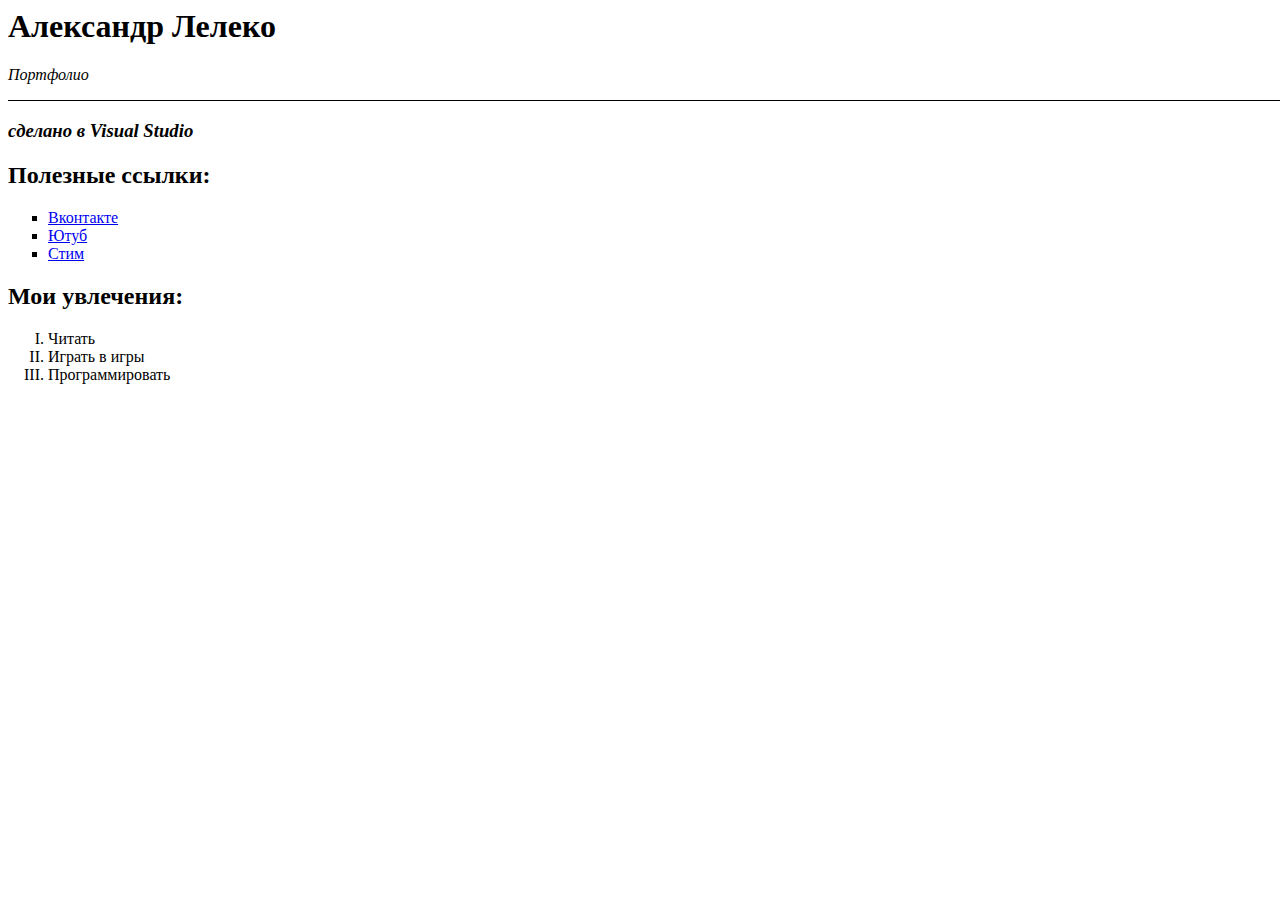
==== index.html @ 64385050 "Optimization" ====
<html>
<head>
    <meta charset="UTF-8"/>
        <title>My first site</title>
</head>
    <body>
        <h1><strong>Александр Лелеко</strong></h1>
        <p><em>Портфолио</em></p>
        <!-- <br  \> -->
        <hr color="black" size="1" width="5000" \>
        <h3><em>сделано в Visual Studio</em></h3>
        <h2>Полезные ссылки:</h2>
        <ul type="square">
         <li><a href="https://vk.com/alexanderleleko" target="_blank">Вконтакте</a></li>
         <li><a href="https://www.youtube.com/channel/UCENTzkxwWaE_9ABpv8NUvBg" target="_blank">Ютуб</a></li>
         <li><a href="https://s.team/p/fqgd-bvdv/kmqdqggh" target="_blank">Стим</a></li>
        </ul>
        <h2>Мои увлечения:</h2>
        <ol type="I">
            <li>Читать</li>
            <li>Играть в игры</li>
            <li>Программировать</li>
        </ol>
    </body>
</html>
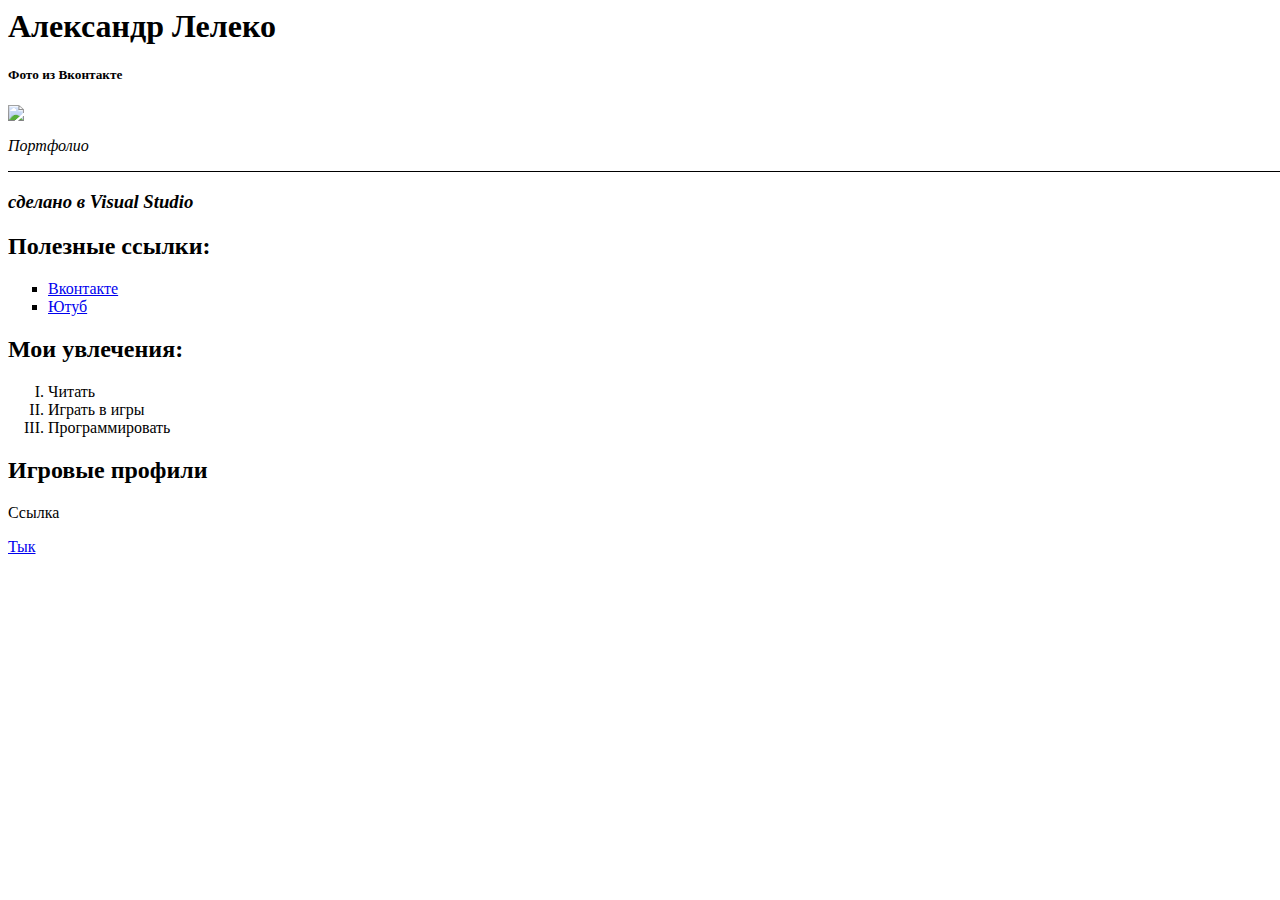
==== commit 9b8e5fe4: "Update 1" ====
--- a/index.html
+++ b/index.html
@@ -5,6 +5,8 @@
 </head>
     <body>
         <h1><strong>Александр Лелеко</strong></h1>
+        <h5>Фото из Вконтакте</h5>
+        <img src="https://sun3-11.userapi.com/s/v1/ig2/-jXupbGA16xRHXkR2HGp8MxfWhDUZgQ2uLRrw3q_QlgjO_GmuhNl4hhjMkXRmnKQYSfdEv1n8_Pl5WehqEc60dX3.jpg?size=200x200&quality=96&crop=3,1,656,656&ava=1">
         <p><em>Портфолио</em></p>
         <!-- <br  \> -->
         <hr color="black" size="1" width="5000" \>
@@ -13,7 +15,6 @@
         <ul type="square">
          <li><a href="https://vk.com/alexanderleleko" target="_blank">Вконтакте</a></li>
          <li><a href="https://www.youtube.com/channel/UCENTzkxwWaE_9ABpv8NUvBg" target="_blank">Ютуб</a></li>
-         <li><a href="https://s.team/p/fqgd-bvdv/kmqdqggh" target="_blank">Стим</a></li>
         </ul>
         <h2>Мои увлечения:</h2>
         <ol type="I">
@@ -21,5 +22,19 @@
             <li>Играть в игры</li>
             <li>Программировать</li>
         </ol>
-    </body>
-</html>
+        <h2>Игровые профили</h2>
+        <p>Ссылка</p>
+        <a href="GameProfiles.html">Тык</a>
+        
+
+
+
+
+
+
+
+
+
+        
+</body>
+</html>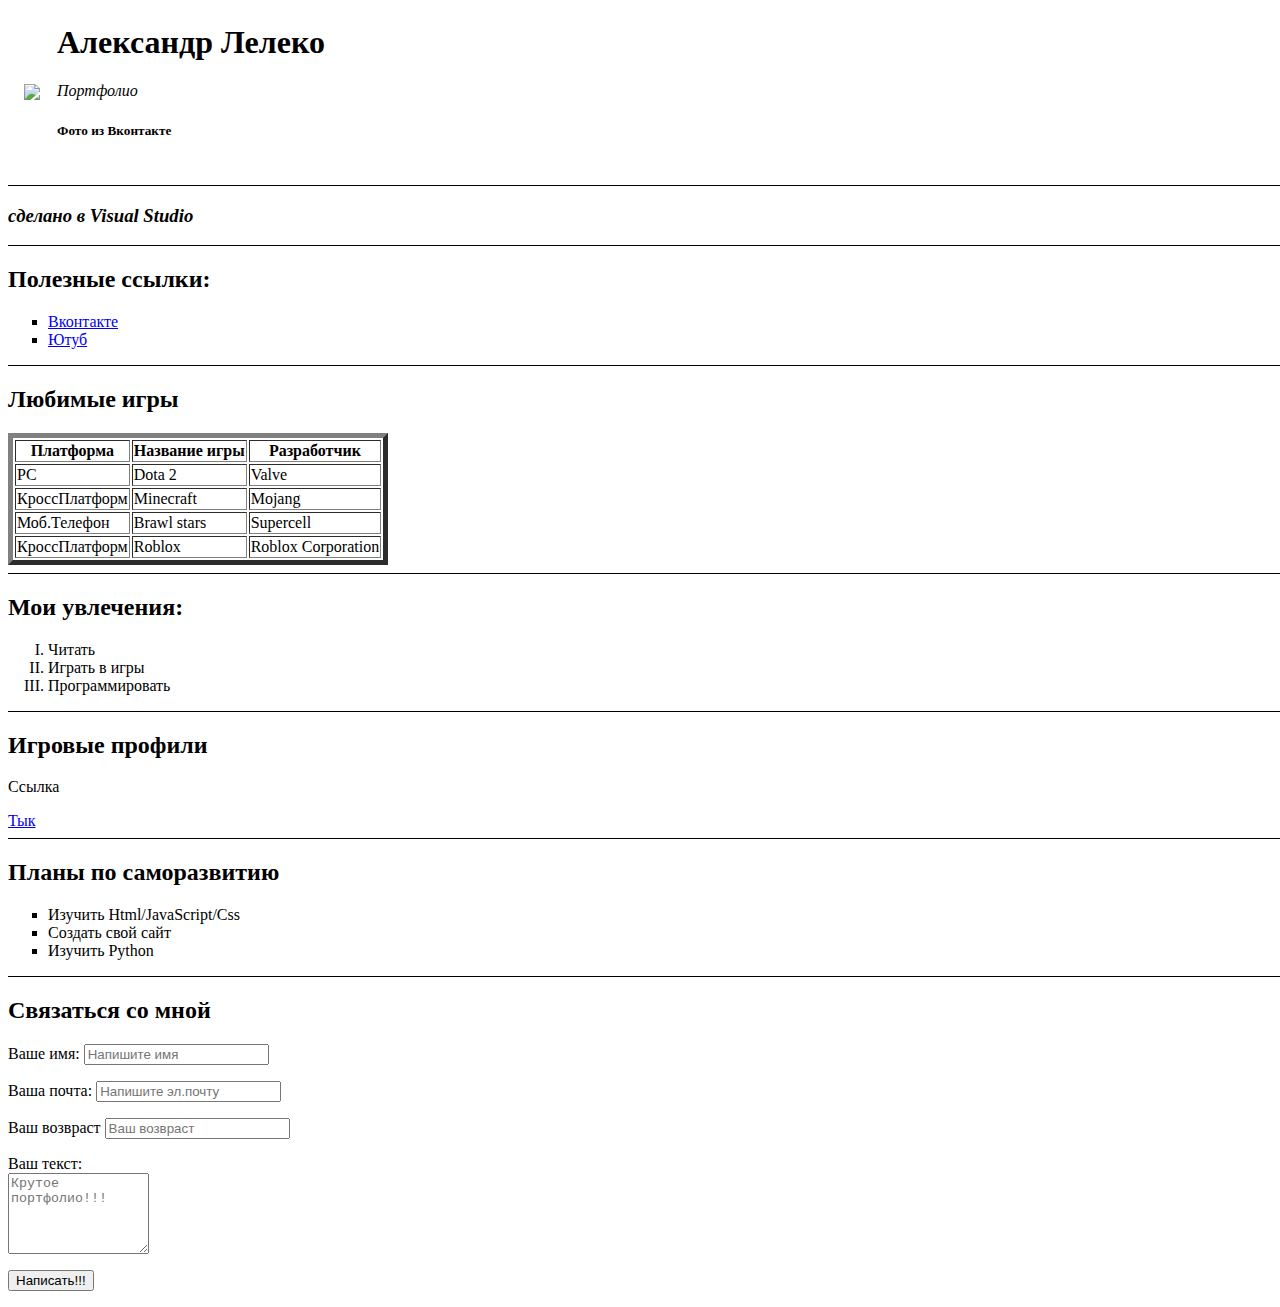
==== commit 4115eee7: "Second update" ====
--- a/index.html
+++ b/index.html
@@ -4,37 +4,95 @@
         <title>My first site</title>
 </head>
     <body>
-        <h1><strong>Александр Лелеко</strong></h1>
+        <table cellspacing="15">
+            <tr>
+                <td>
+                    <img src="https://sun3-11.userapi.com/s/v1/ig2/-jXupbGA16xRHXkR2HGp8MxfWhDUZgQ2uLRrw3q_QlgjO_GmuhNl4hhjMkXRmnKQYSfdEv1n8_Pl5WehqEc60dX3.jpg?size=200x200&quality=96&crop=3,1,656,656&ava=1">
+                </td>
+                <td>
+                    <h1><strong>Александр Лелеко</strong></h1>
+        <p><em>Портфолио</em></p>
         <h5>Фото из Вконтакте</h5>
-        <img src="https://sun3-11.userapi.com/s/v1/ig2/-jXupbGA16xRHXkR2HGp8MxfWhDUZgQ2uLRrw3q_QlgjO_GmuhNl4hhjMkXRmnKQYSfdEv1n8_Pl5WehqEc60dX3.jpg?size=200x200&quality=96&crop=3,1,656,656&ava=1">
-        <p><em>Портфолио</em></p>
+                </td>
+            </tr>
+        </table>                        
         <!-- <br  \> -->
         <hr color="black" size="1" width="5000" \>
         <h3><em>сделано в Visual Studio</em></h3>
+        <hr color="black" size="1" width="5000" \>
         <h2>Полезные ссылки:</h2>
         <ul type="square">
          <li><a href="https://vk.com/alexanderleleko" target="_blank">Вконтакте</a></li>
          <li><a href="https://www.youtube.com/channel/UCENTzkxwWaE_9ABpv8NUvBg" target="_blank">Ютуб</a></li>
         </ul>
+        <hr color="black" size="1" width="5000" \>
+        <h2>Любимые игры</h2>
+        <table border="5">
+            <thead><tr>
+                <th>Платформа </th>
+                <th> Название игры</th>
+                <th>Разработчик</th>
+            </thead>
+            <tbody>
+            </tr>
+                <tr>
+                <td>PC
+                <td>Dota 2</td>
+                <td>Valve</td>
+            </tr>
+            <tr>
+                <td>КроссПлатформ</td>
+                <td>Minecraft</td>
+                <td>Mojang</td>
+            </tr>
+            <tr>
+                <td>Моб.Телефон</td>
+                <td>Brawl stars</td>
+                <td>Supercell</td>
+            </tr>
+            <tr>
+                <td>КроссПлатформ</td>
+                <td>Roblox</td>
+                <td>Roblox Corporation</td>
+            </tr>
+        </tbody>
+        </table>
+        <hr color="black" size="1" width="5000" \>
         <h2>Мои увлечения:</h2>
         <ol type="I">
             <li>Читать</li>
             <li>Играть в игры</li>
             <li>Программировать</li>
         </ol>
+        <hr color="black" size="1" width="5000" \>
         <h2>Игровые профили</h2>
         <p>Ссылка</p>
         <a href="GameProfiles.html">Тык</a>
-        
-
-
-
-
-
-
-
-
-
-        
+        <hr color="black" size="1" width="5000" \>
+        <h2>Планы по саморазвитию</h2>
+        <ul type="square">
+            <li>Изучить Html/JavaScript/Css </li>
+            <li>Создать свой сайт</li>
+            <li>Изучить Python</li>
+        </ul>
+        <hr color="black" size="1" width="5000" \>
+        <h2>Связаться со мной</h2>
+        <form action="/" >
+            <label for="name">Ваше имя:</label>
+            <input type="text" id="name" placeholder="Напишите имя" >
+            <p><label for="email">Ваша почта:</label>
+            <input type="email" id="email" placeholder="Напишите эл.почту"></p>
+            <p>
+                <label for="age">Ваш возвраст</label>
+                <input type="number" id="age" placeholder="Ваш возвраст" >
+            </p>
+            <p>
+                <label for="text">Ваш текст:</label><br \>
+                <textarea id="text" rows="5" cols="15" placeholder="Крутое портфолио!!!"></textarea>
+            </p>
+            <p>
+                <input type="submit" value="Написать!!!">
+            </p>
+        </form>
 </body>
 </html>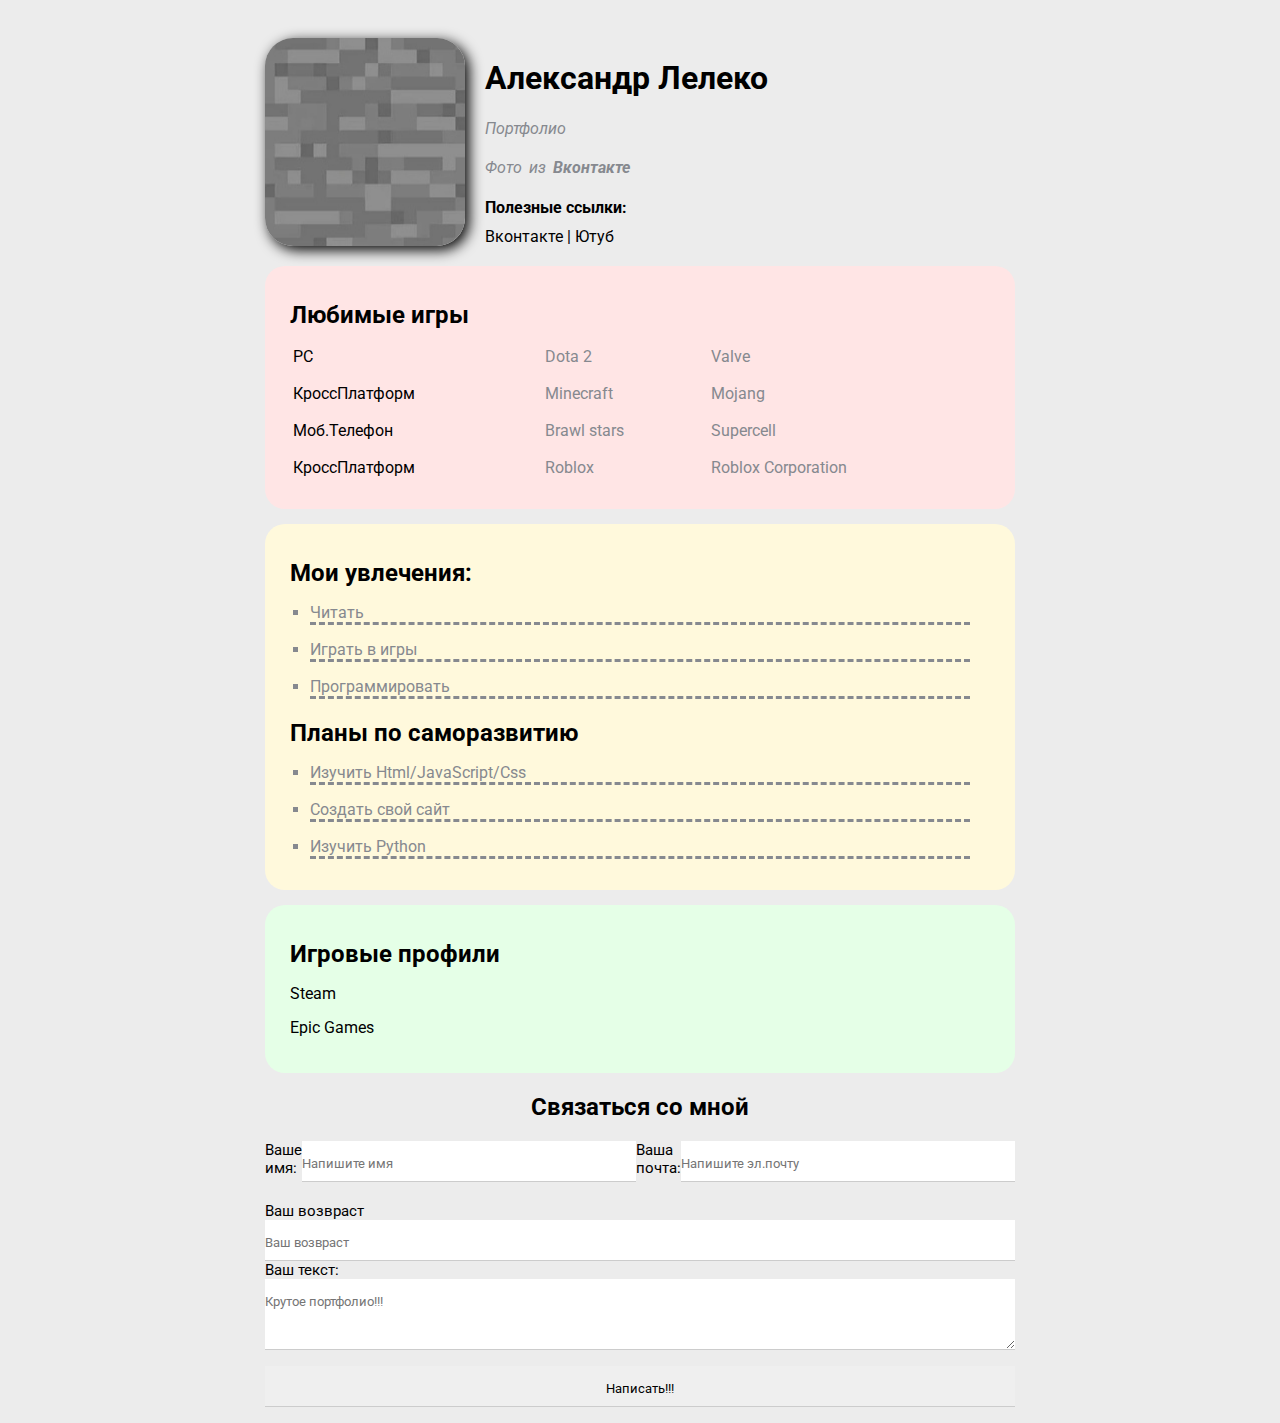
==== commit d6c93db1: "Update 3(big update)" ====
--- a/index.html
+++ b/index.html
@@ -1,98 +1,95 @@
 <html>
 <head>
     <meta charset="UTF-8"/>
-        <title>My first site</title>
-</head>
+        <title>Портфолио</title>
+        <link href="style.css" rel="stylesheet"\>
     <body>
-        <table cellspacing="15">
-            <tr>
-                <td>
-                    <img src="https://sun3-11.userapi.com/s/v1/ig2/-jXupbGA16xRHXkR2HGp8MxfWhDUZgQ2uLRrw3q_QlgjO_GmuhNl4hhjMkXRmnKQYSfdEv1n8_Pl5WehqEc60dX3.jpg?size=200x200&quality=96&crop=3,1,656,656&ava=1">
-                </td>
-                <td>
-                    <h1><strong>Александр Лелеко</strong></h1>
-        <p><em>Портфолио</em></p>
-        <h5>Фото из Вконтакте</h5>
-                </td>
-            </tr>
-        </table>                        
-        <!-- <br  \> -->
-        <hr color="black" size="1" width="5000" \>
-        <h3><em>сделано в Visual Studio</em></h3>
-        <hr color="black" size="1" width="5000" \>
-        <h2>Полезные ссылки:</h2>
-        <ul type="square">
-         <li><a href="https://vk.com/alexanderleleko" target="_blank">Вконтакте</a></li>
-         <li><a href="https://www.youtube.com/channel/UCENTzkxwWaE_9ABpv8NUvBg" target="_blank">Ютуб</a></li>
-        </ul>
-        <hr color="black" size="1" width="5000" \>
-        <h2>Любимые игры</h2>
-        <table border="5">
-            <thead><tr>
-                <th>Платформа </th>
-                <th> Название игры</th>
-                <th>Разработчик</th>
-            </thead>
-            <tbody>
-            </tr>
-                <tr>
-                <td>PC
-                <td>Dota 2</td>
-                <td>Valve</td>
-            </tr>
-            <tr>
-                <td>КроссПлатформ</td>
-                <td>Minecraft</td>
-                <td>Mojang</td>
-            </tr>
-            <tr>
-                <td>Моб.Телефон</td>
-                <td>Brawl stars</td>
-                <td>Supercell</td>
-            </tr>
-            <tr>
-                <td>КроссПлатформ</td>
-                <td>Roblox</td>
-                <td>Roblox Corporation</td>
-            </tr>
-        </tbody>
-        </table>
-        <hr color="black" size="1" width="5000" \>
-        <h2>Мои увлечения:</h2>
-        <ol type="I">
-            <li>Читать</li>
-            <li>Играть в игры</li>
-            <li>Программировать</li>
-        </ol>
-        <hr color="black" size="1" width="5000" \>
-        <h2>Игровые профили</h2>
-        <p>Ссылка</p>
-        <a href="GameProfiles.html">Тык</a>
-        <hr color="black" size="1" width="5000" \>
-        <h2>Планы по саморазвитию</h2>
-        <ul type="square">
-            <li>Изучить Html/JavaScript/Css </li>
-            <li>Создать свой сайт</li>
-            <li>Изучить Python</li>
-        </ul>
-        <hr color="black" size="1" width="5000" \>
-        <h2>Связаться со мной</h2>
-        <form action="/" >
-            <label for="name">Ваше имя:</label>
-            <input type="text" id="name" placeholder="Напишите имя" >
-            <p><label for="email">Ваша почта:</label>
-            <input type="email" id="email" placeholder="Напишите эл.почту"></p>
-            <p>
-                <label for="age">Ваш возвраст</label>
-                <input type="number" id="age" placeholder="Ваш возвраст" >
-            </p>
-            <p>
-                <label for="text">Ваш текст:</label><br \>
-                <textarea id="text" rows="5" cols="15" placeholder="Крутое портфолио!!!"></textarea>
-            </p>
-            <p>
-                <input type="submit" value="Написать!!!">
-            </p>
-        </form>
+        <div class="container">
+            <div class="info">
+            <img src="avatar.jpg" alt="фотка" class="avatar">
+    <div class="infotext">
+            <h1>Александр Лелеко</h1>
+            <p>Портфолио</p>
+            <p>Фото из <strong>Вконтакте</strong></p>
+            <h4>Полезные ссылки:</h4>
+           <a href="https://vk.com/alexanderleleko" target="_blank">Вконтакте</a>
+            |
+           <a href="https://www.youtube.com/channel/UCENTzkxwWaE_9ABpv8NUvBg" target="_blank">Ютуб</a>
+    </div>    
+    </div>
+           <!-- <br  \> -->
+        <div class="card bg-red">                                        
+            <h2>Любимые игры</h2>
+                <table class="table">
+                        <tr>
+                        <td>PC
+                        <td>Dota 2</td>
+                        <td>Valve</td>
+                    </tr>
+                    <tr>
+                        <td>КроссПлатформ</td>
+                        <td>Minecraft</td>
+                        <td>Mojang</td>
+                    </tr>
+                    <tr>
+                        <td>Моб.Телефон</td>
+                        <td>Brawl stars</td>
+                        <td>Supercell</td>
+                    </tr>
+                    <tr>
+                        <td>КроссПлатформ</td>
+                        <td>Roblox</td>
+                        <td>Roblox Corporation</td>
+                    </tr>
+                </table>
+        </div>
+        <div class="card bg-yellow">
+            <h2>Мои увлечения:</h2>
+            <ol type="I" class="list">
+                <li>Читать</li>
+                <li>Играть в игры</li>
+                <li>Программировать</li>
+            </ol>
+            <h2>Планы по саморазвитию</h2>
+            <ul type="square" class="list">
+                <li>Изучить Html/JavaScript/Css </li>
+                <li>Создать свой сайт</li>
+                <li>Изучить Python</li>
+            </ul>
+            </div>
+        <div class="card bg-green">
+            <h2>Игровые профили</h2>
+            <ul class="gameprofiles">
+                <li><a href="https://s.team/p/fqgd-bvdv/kmqdqggh" target="_blank" >Steam</a></li>               
+                <li><a href="https://www.epicgames.com/account/personal?productName=epicgames&lang=ru" target="_blank">Epic Games</a></li>       
+            </ul>            
+        </div>
+        <div class="contact">    
+            <h2>Связаться со мной</h2>
+            
+            <form action="/" >
+                <div class="formgroup">
+                    <div class="row">
+                            <label for="name">Ваше имя:</label>
+                            <input type="text" id="name" placeholder="Напишите имя" >
+                            <label for="email">Ваша почта:</label>
+                            <input type="email" id="email" placeholder="Напишите эл.почту">
+                    </div>
+                <div class="formgroup">
+                        <label for="age">Ваш возвраст</label>
+                        <input type="number" id="age" placeholder="Ваш возвраст" >
+                </div>
+                <div class="formgroup">
+                        <label for="text">Ваш текст:</label>
+                        <textarea id="text" rows="3" cols="15" placeholder="Крутое портфолио!!!"></textarea>
+                    </div>
+                        <p><input type="submit" value="Написать!!!" class="button"></p>
+            </form>
+        <div class="position">
+                <div class="box"></div>
+            </div>
+        </div>
+    </div>
+    
 </body>
 </html>--- a/style.css
+++ b/style.css
@@ -0,0 +1,201 @@
+@import url('https://fonts.googleapis.com/css2?family=Roboto&display=swap');
+
+/* *{
+    padding: 0;
+    margin: 0;
+} */
+body {
+        font-size: 16px;
+        font-weight: normal;
+        font-family: 'Roboto', sans-serif ;
+        background-color: rgb(236, 236, 236);
+    
+    /*font: normal 16px 'Roboto', sans-serif ;*/
+}
+a {
+    color: black;
+    text-decoration: none;
+}
+a:hover {
+    text-decoration: underline;
+    color:rgb(110, 126, 110);
+}
+/* a:visited {
+    color: red;
+    text-decoration: line-through;
+} */
+.avatar {
+    width: 200px;
+    border-radius: 28px;
+    box-shadow: 4px 4px 14px black
+}
+ .info p {
+     color: #86898f;
+     margin: 0;
+     font-style: italic;
+     text-decoration: none;
+     /*text-transform:uppercase;*/
+     /*letter-spacing: 2px;*/
+     word-spacing: 3px;
+     margin-bottom: 20px;
+ }
+ .info {
+     display: flex;
+     margin-bottom: 20px;
+ }
+ @media (max-width: 700px){ 
+     .info 
+    { text-align: center;  display: block;
+    
+    } 
+ }
+ .infotext {
+     margin-left: 20px;
+ }
+ .infotext h4 {
+     margin-bottom: 10px;
+ }
+ .link {
+     margin-bottom: 20px;
+ }
+ /*box-model*/
+ .container {
+     max-width: 750px;
+     margin: auto;
+     padding-top: 30px;
+ }
+ .bg-yellow{
+     background-color: #fff9dc;
+ }
+ .bg-green{
+    background-color: #e5ffe7;
+}
+.bg-red{
+    background-color: #ffe5e5;
+}
+ .card {
+     padding: 15px 25px;
+     margin-bottom: 15px;
+     border-radius: 20px;
+ }
+ .card h2 {
+     margin-bottom: 15px;
+ }
+ .list {
+     padding:0 20px;
+    list-style: square;
+ }
+ .list li {
+     color: #86898f;
+     margin-bottom: 15px;
+     border-bottom: dashed;
+ }
+ .table {
+     width: 100%;
+ }
+
+ .table td{
+     padding-bottom: 15px;
+ }
+ .table td:nth-child(2),
+ .table td:nth-child(3) {
+     color: #86898f;
+ }
+ .gameprofiles {
+     list-style: none;
+     padding: 0;
+ }
+ .gameprofiles li {
+     margin-bottom: 10px;
+     padding-bottom: 5px;
+     border-bottom: 1px #ccc;
+ }
+ .contact h2 {
+     text-align:center;
+
+ }
+ .formgroup label {
+    display: block;
+    font-size: 15px;
+    color: black
+ }
+ .formgroup input,
+ .formgroup textarea {
+     width: 100%;
+     box-sizing: border-box;
+     border: none;
+     /* background: transparent; */
+     border-bottom: 1px solid #ccc ;
+     color: black;
+     outline: none;
+     padding:15px 0 10px;
+     font-family: inherit;
+ }
+ .row {
+     display: flex;
+     margin-bottom: 20px;
+ }
+ .row > .formgroup {
+     width: 50%;
+     margin-right: 20px;
+ }
+ .row > .formgroup:last-child {
+     margin-right: 0px;
+ }
+ .button {
+    /* background: #111;  */
+    color: #fff;
+    padding: 15px 20px;
+    border: none;
+    font-family: inherit;
+    cursor: pointer;
+ }
+ .button:hover {
+     color: #ccc;
+ }
+ /* position*/
+
+ /* .position{
+     position: relative;
+    border: 4px solid black;
+    margin-top: 40px;
+    padding: 20px;
+    height: 300px;
+ }
+
+.box{
+    position: fixed;
+    width: 50px;
+    height: 50px;
+    background: maroon;
+    position: absolute;
+    left: 695px;
+    bottom: 150px;
+} */
+
+
+ /* .social{
+    background: rgb(116, 155, 37);
+    padding: 5px; */
+    /*padding: 5px 50px;*/
+    /*padding: 5px 30px 10px 40px;*/
+    /* margin: 20px;
+    
+    border: 10px solid green;
+    border-bottom-style: dashed;
+    border-top-style: dashed;
+    border-left-style: double;
+    border-right-style:double;
+    border-left-width: 10px;
+    border-right-width: 10px;
+    border-top-width: 5px;
+    border-bottom-width: 5px; */
+ /* } */
+ /*.boxmodel >div {
+     float: left;
+     background: black;
+     height: 100;
+     width: 50%;
+     border: 4px dashed gray;
+     box-sizing: border-box;
+ }*/